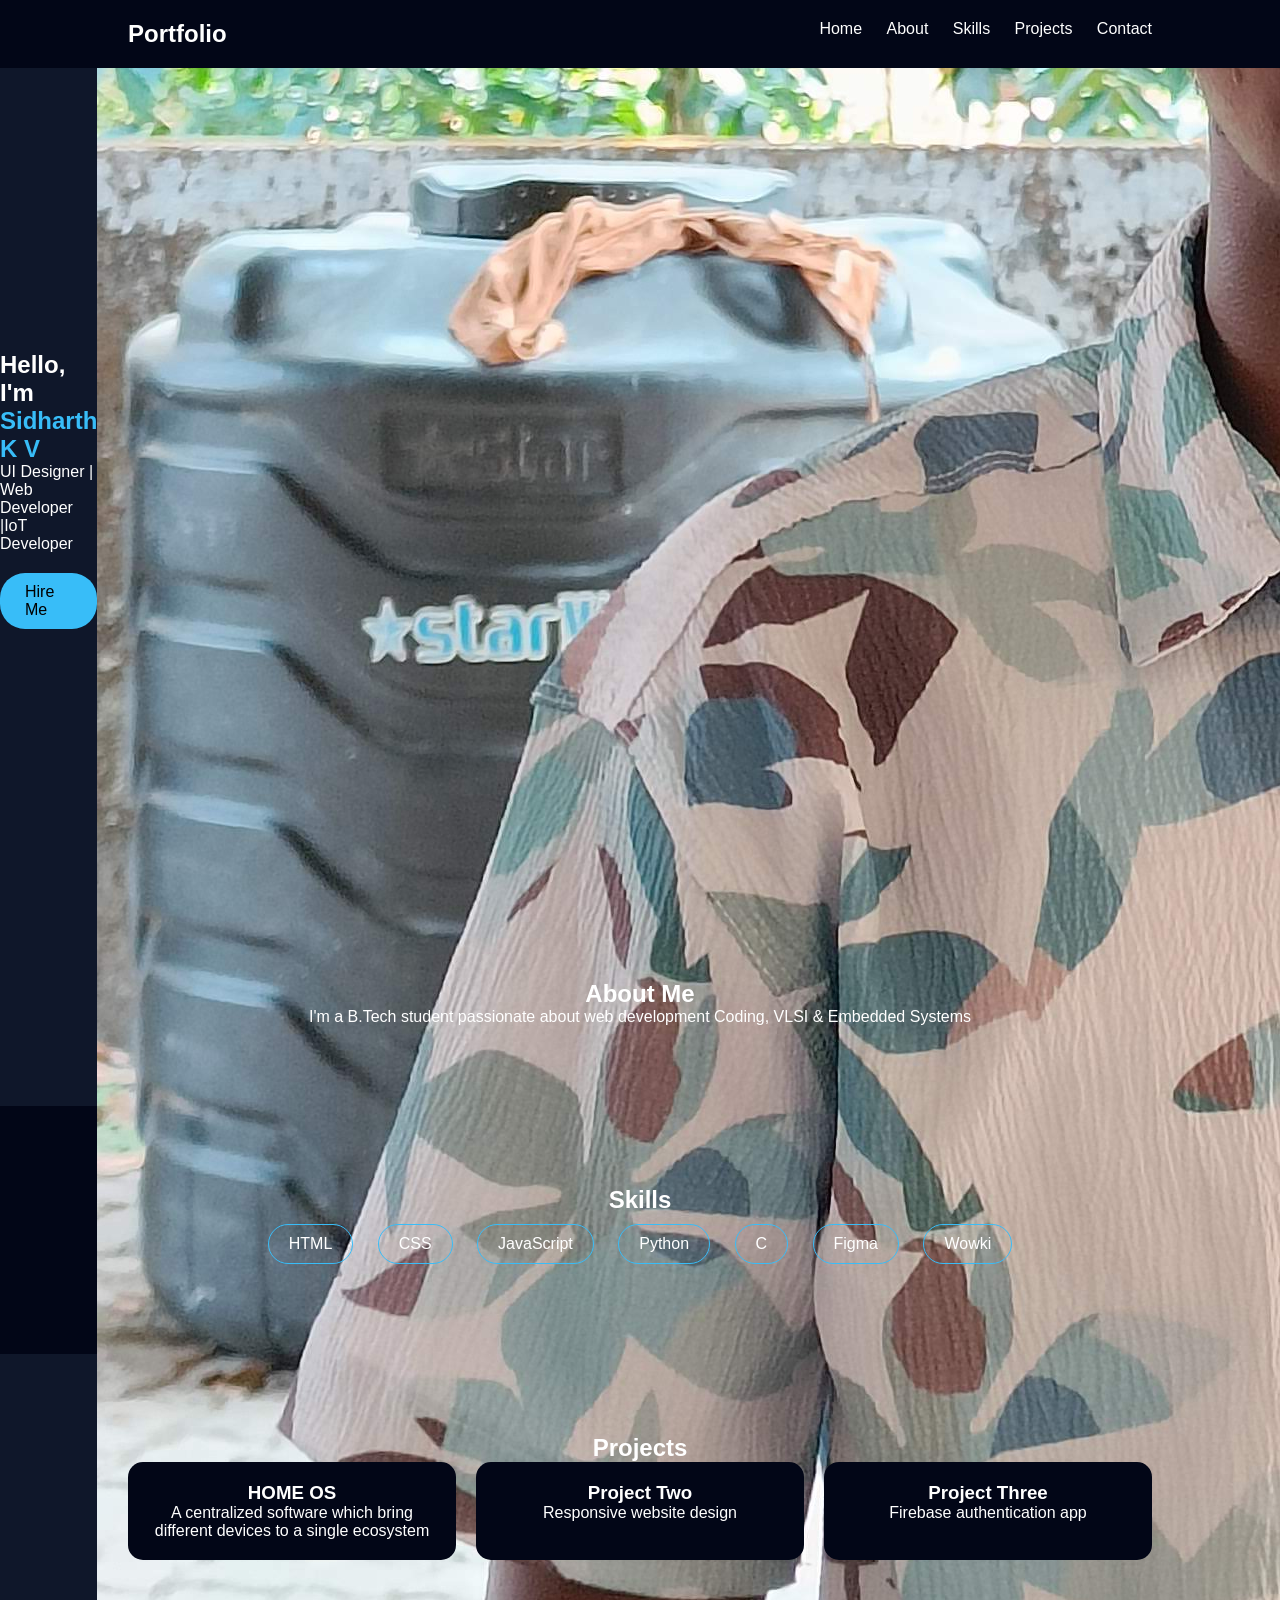
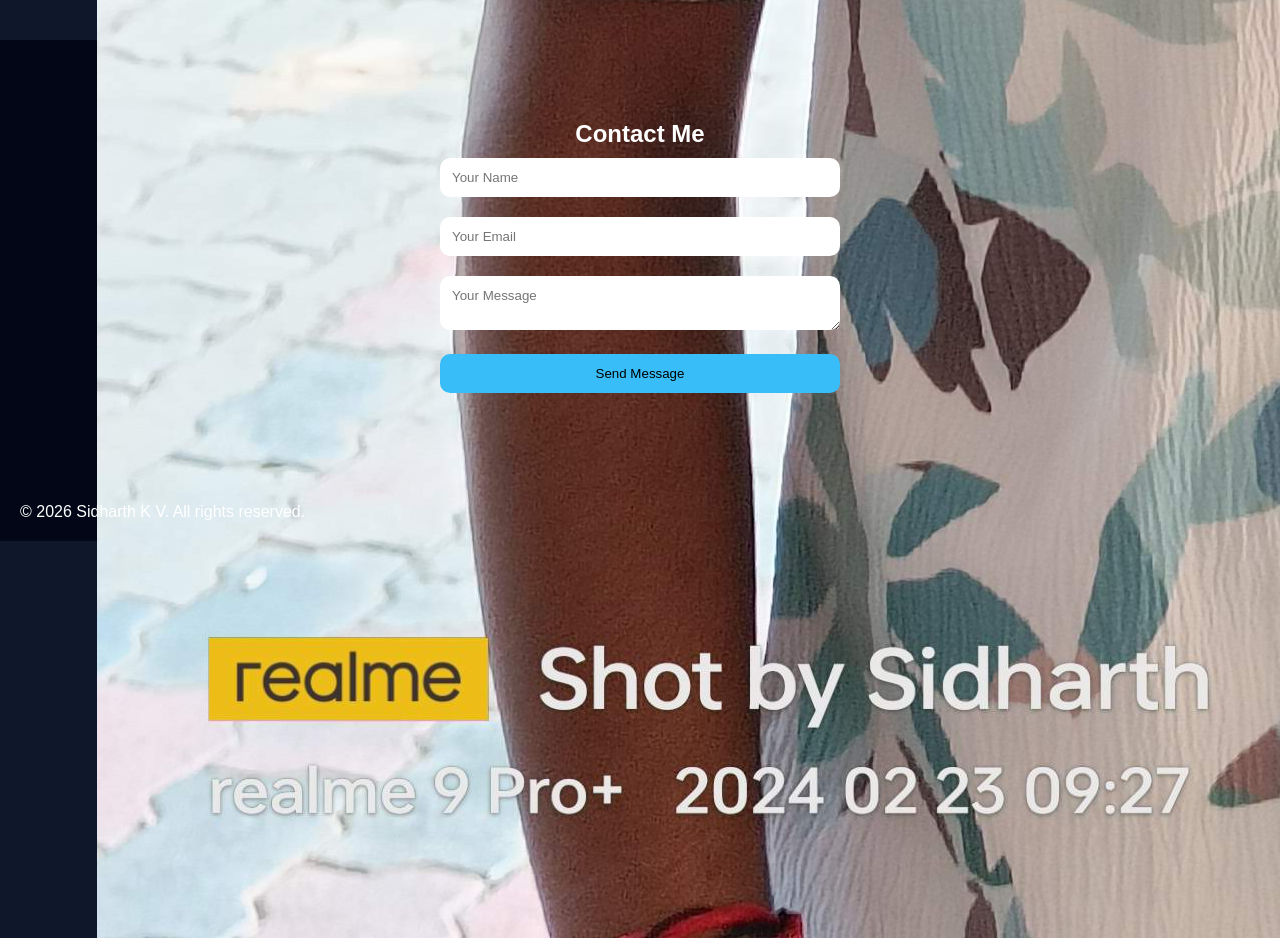
==== index.html @ f876b177 "Update index.html" ====
<!DOCTYPE html>
<html lang="en">
<head>
  <meta charset="UTF-8">
  <title>Sidharth K V | Portfolio</title>
  <meta name="viewport" content="width=device-width, initial-scale=1.0">
  <link rel="stylesheet" href="style.css">
</head>
<body>

  <!-- Navbar -->
  <header>
    <h2 class="logo">Portfolio</h2>
    <nav>
      <a href="#home">Home</a>
      <a href="#about">About</a>
      <a href="#skills">Skills</a>
      <a href="#projects">Projects</a>
      <a href="#contact">Contact</a>
    </nav>
  </header>

  <!-- Hero Section -->
  <section id="home" class="hero">
    <div class="hero-text">
      <h1>Hello, I'm <span>Sidharth K V</span></h1>
      <p> UI Designer | Web Developer |IoT Developer  </p>
      <a href="#contact" class="btn">Hire Me</a>
    </div>
    <img src="assets/profile.png" class="hero-img" alt="Profile">
  </section>

  <!-- About -->
  <section id="about" class="section">
    <h2>About Me</h2>
    <p>
      I'm a B.Tech student passionate about web development Coding, VLSI & Embedded Systems
    </p>
  </section>

  <!-- Skills -->
  <section id="skills" class="section dark">
    <h2>Skills</h2>
    <div class="skills">
      <span>HTML</span>
      <span>CSS</span>
      <span>JavaScript</span>
      <span>Python</span>
      <span>C</span>
      <span>Figma</span>
      <span>Wowki</span>
    </div>
  </section>

  <!-- Projects -->
  <section id="projects" class="section">
    <h2>Projects</h2>
    <div class="projects">
      <div class="card">
        <h3>HOME OS</h3>
        <p>A centralized software which bring different devices to a single ecosystem</p>
      </div>
      <div class="card">
        <h3>Project Two</h3>
        <p>Responsive website design</p>
      </div>
      <div class="card">
        <h3>Project Three</h3>
        <p>Firebase authentication app</p>
      </div>
    </div>
  </section>

  <!-- Contact -->
  <section id="contact" class="section dark">
    <h2>Contact Me</h2>
    <form>
      <input type="text" placeholder="Your Name" required>
      <input type="email" placeholder="Your Email" required>
      <textarea placeholder="Your Message"></textarea>
      <button type="submit">Send Message</button>
    </form>
  </section>

  <footer>
    <p>© 2026 Sidharth K V. All rights reserved.</p>
  </footer>

<script src="script.js"></script>
</body>
</html>
---- style.css ----
* {
  margin: 0;
  padding: 0;
  box-sizing: border-box;
  font-family: 'Segoe UI', sans-serif;
}

body {
  background: #0f172a;
  color: white;
}

/* Navbar */
header {
  display: flex;
  justify-content: space-between;
  padding: 20px 10%;
  background: #020617;
  position: fixed;
  width: 100%;
  z-index: 1000;
}

nav a {
  margin-left: 20px;
  color: white;
  text-decoration: none;
}

nav a:hover {
  color: #38bdf8;
}

/* Hero */
.hero {
  display: flex;
  align-items: center;
  justify-content: space-around;
  height: 100vh;
  padding-top: 80px;
}

.hero-text h1 span {
  color: #38bdf8;
}

.btn {
  display: inline-block;
  margin-top: 20px;
  padding: 10px 25px;
  background: #38bdf8;
  color: black;
  border-radius: 25px;
  text-decoration: none;
}

/* Sections */
.section {
  padding: 80px 10%;
  text-align: center;
}

.dark {
  background: #020617;
}

.skills span {
  display: inline-block;
  margin: 10px;
  padding: 10px 20px;
  border: 1px solid #38bdf8;
  border-radius: 20px;
}

.projects {
  display: grid;
  grid-template-columns: repeat(auto-fit, minmax(220px, 1fr));
  gap: 20px;
}

.card {
  background: #020617;
  padding: 20px;
  border-radius: 15px;
}

/* Contact */
form {
  max-width: 400px;
  margin: auto;
}

input, textarea, button {
  width: 100%;
  padding: 12px;
  margin: 10px 0;
  border-radius: 10px;
  border: none;
}

button {
  background: #38bdf8;
  cursor: pointer;
}

/* Footer */
footer {
  padding: 20px;
  background: #020617;
}
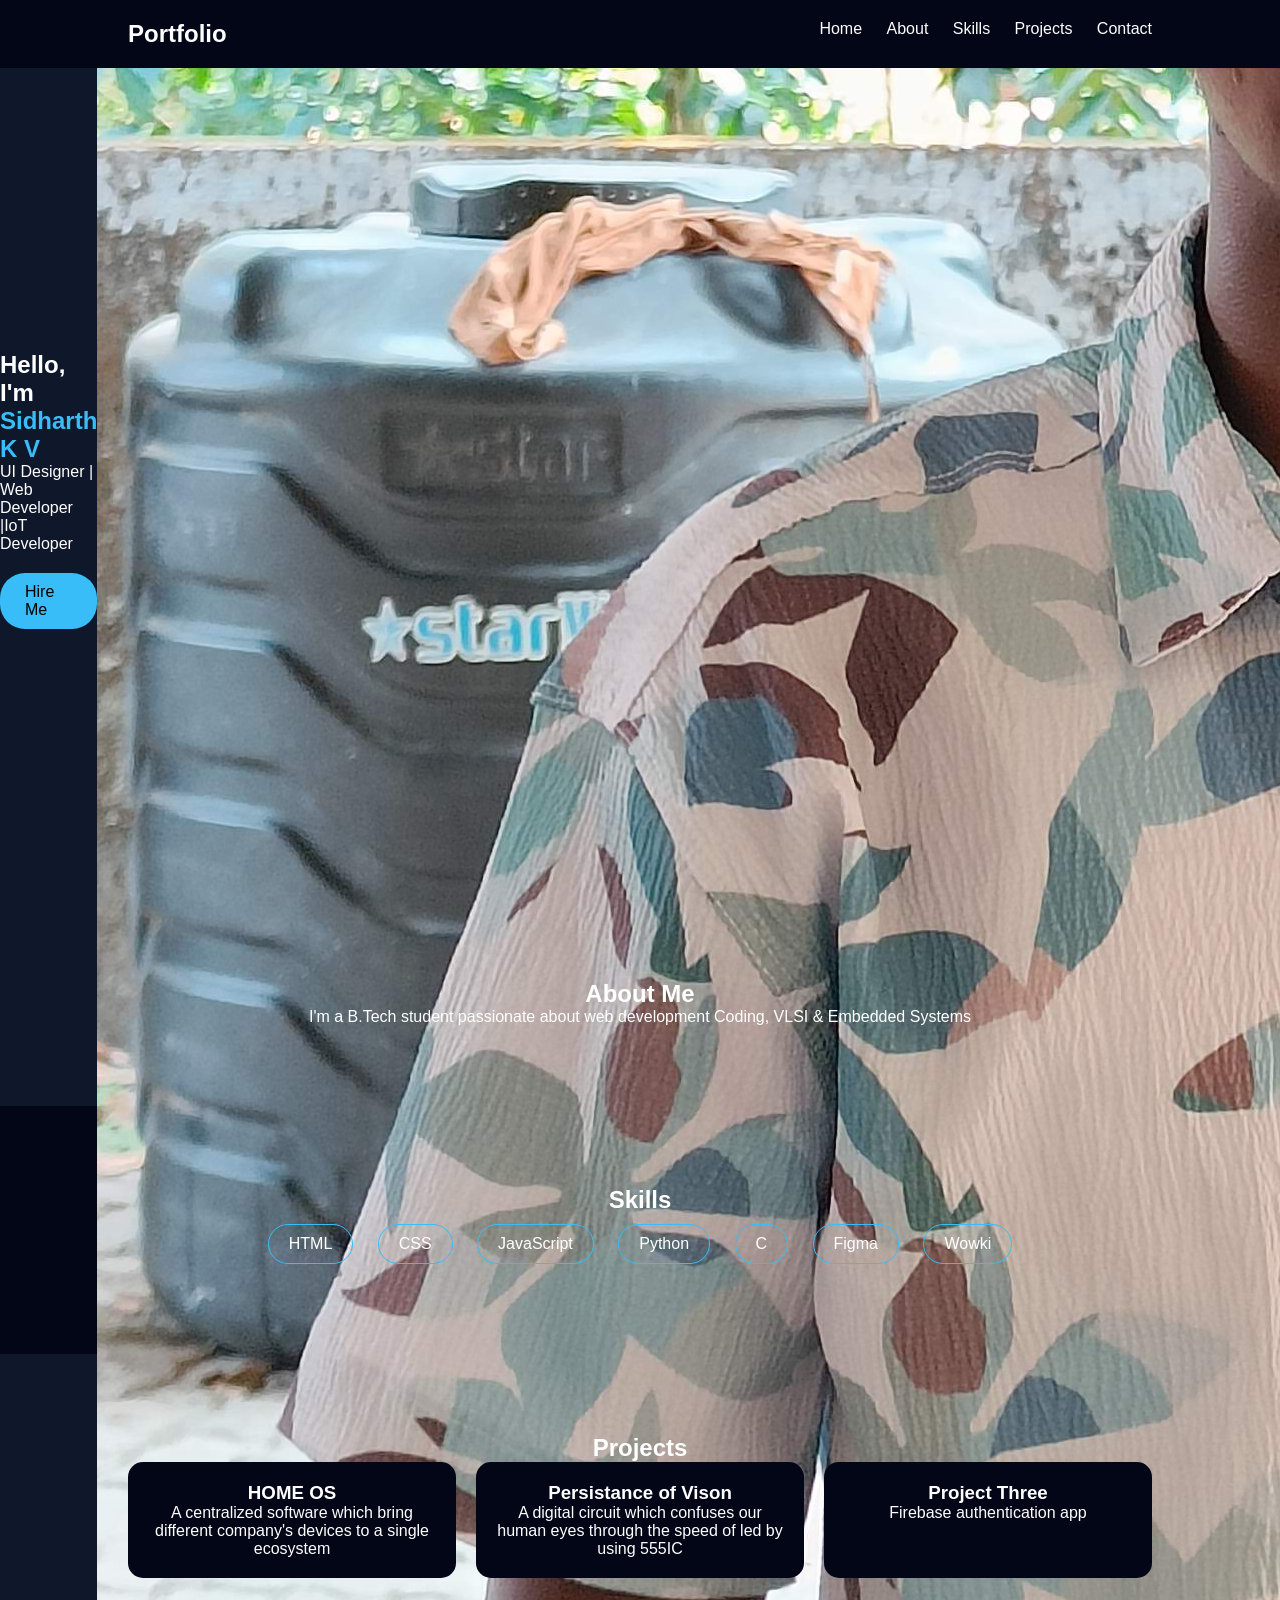
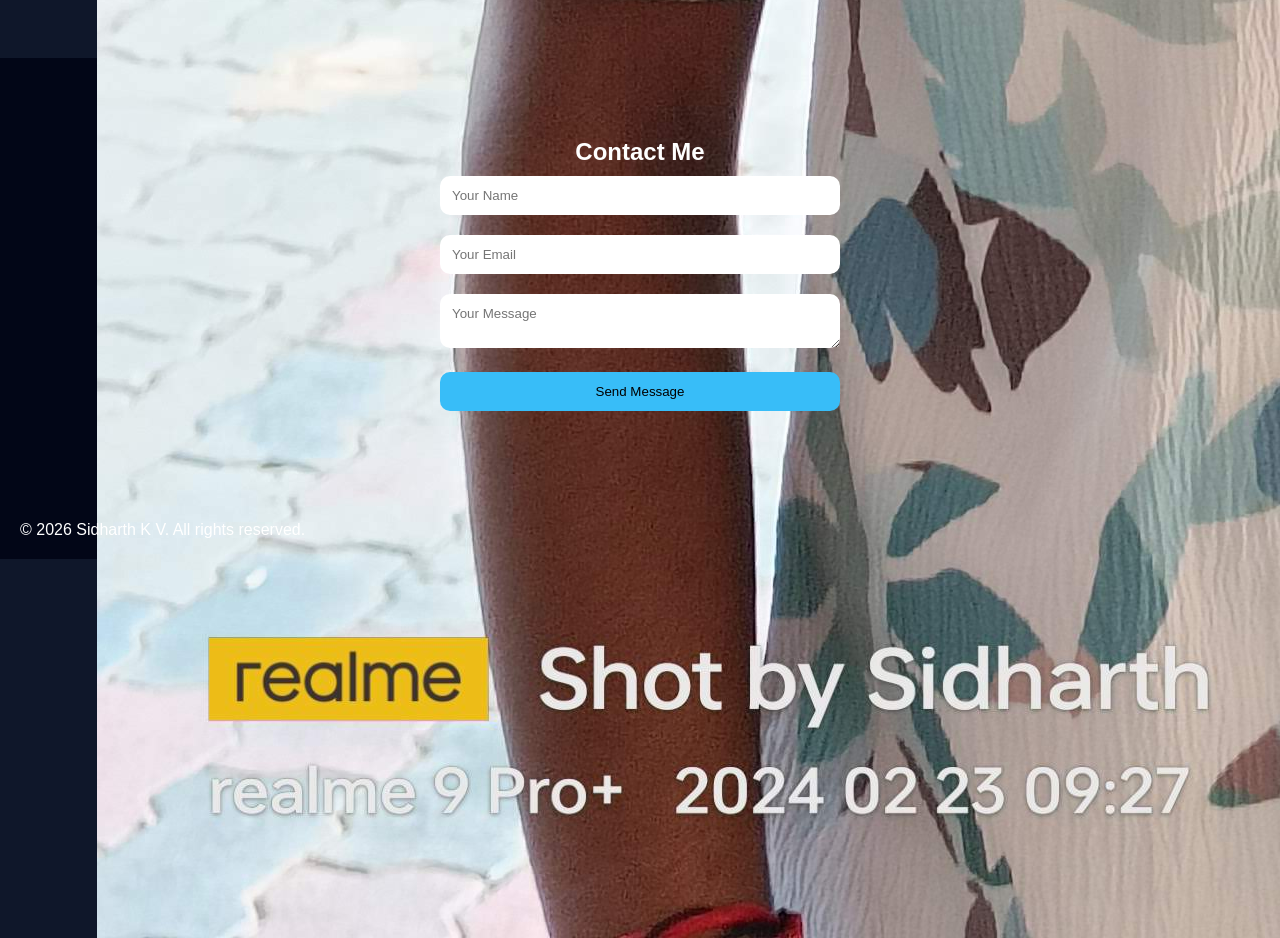
==== commit 1686131b: "Update index.html" ====
--- a/index.html
+++ b/index.html
@@ -27,7 +27,7 @@
       <p> UI Designer | Web Developer |IoT Developer  </p>
       <a href="#contact" class="btn">Hire Me</a>
     </div>
-    <img src="assets/profile.png" class="hero-img" alt="Profile">
+    <img src="profile.png" class="hero-img" alt="Profile">
   </section>
 
   <!-- About -->
@@ -58,11 +58,11 @@
     <div class="projects">
       <div class="card">
         <h3>HOME OS</h3>
-        <p>A centralized software which bring different devices to a single ecosystem</p>
+        <p>A centralized software which bring different company's devices to a single ecosystem</p>
       </div>
       <div class="card">
-        <h3>Project Two</h3>
-        <p>Responsive website design</p>
+        <h3>Persistance of Vison</h3>
+        <p>A digital circuit which confuses our human eyes through the speed of led by using 555IC </p>
       </div>
       <div class="card">
         <h3>Project Three</h3>
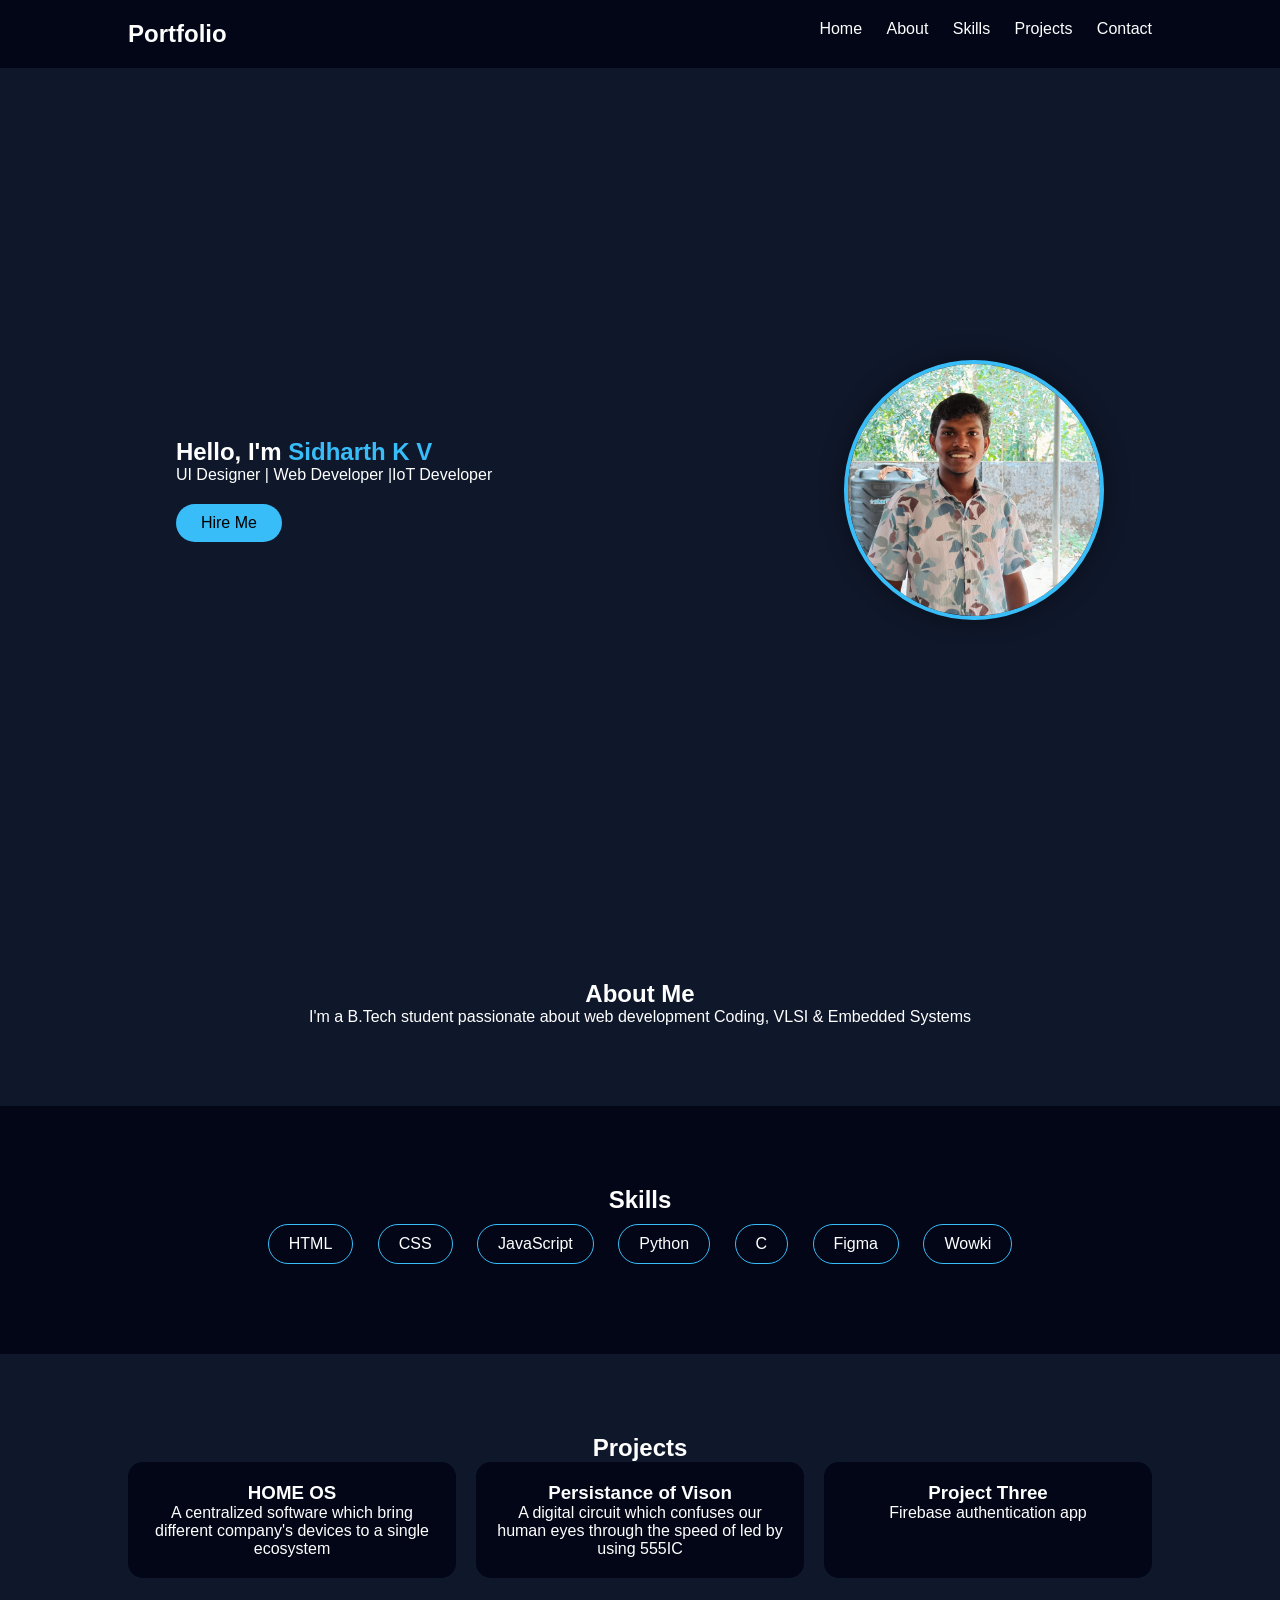
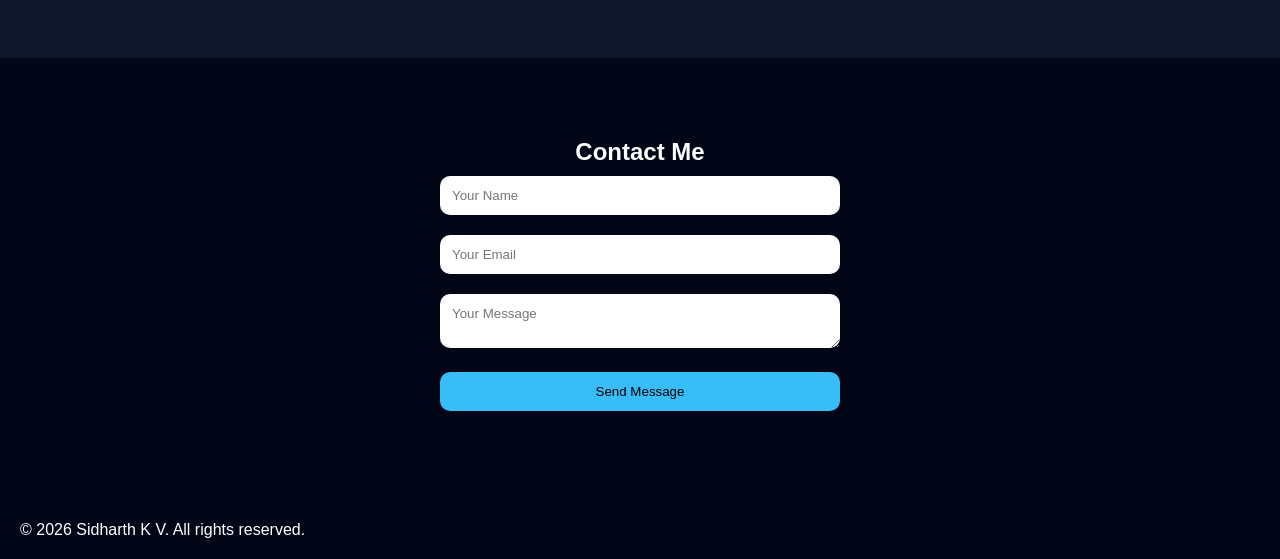
==== commit 36ef91b5: "Update index.html" ====
--- a/index.html
+++ b/index.html
@@ -27,7 +27,7 @@
       <p> UI Designer | Web Developer |IoT Developer  </p>
       <a href="#contact" class="btn">Hire Me</a>
     </div>
-    <img src="profile.png" class="hero-img" alt="Profile">
+    <img src="profile.png" class="profile-img" alt="Profile">
   </section>
 
   <!-- About -->
--- a/style.css
+++ b/style.css
@@ -39,6 +39,16 @@
   height: 100vh;
   padding-top: 80px;
 }
+
+.profile-img {
+  width: 260px;
+  height: 260px;
+  object-fit: cover;
+  border-radius: 50%;
+  border: 4px solid #38bdf8;
+  box-shadow: 0 0 25px rgba(0, 0, 0, 0.4);
+}
+
 
 .hero-text h1 span {
   color: #38bdf8;
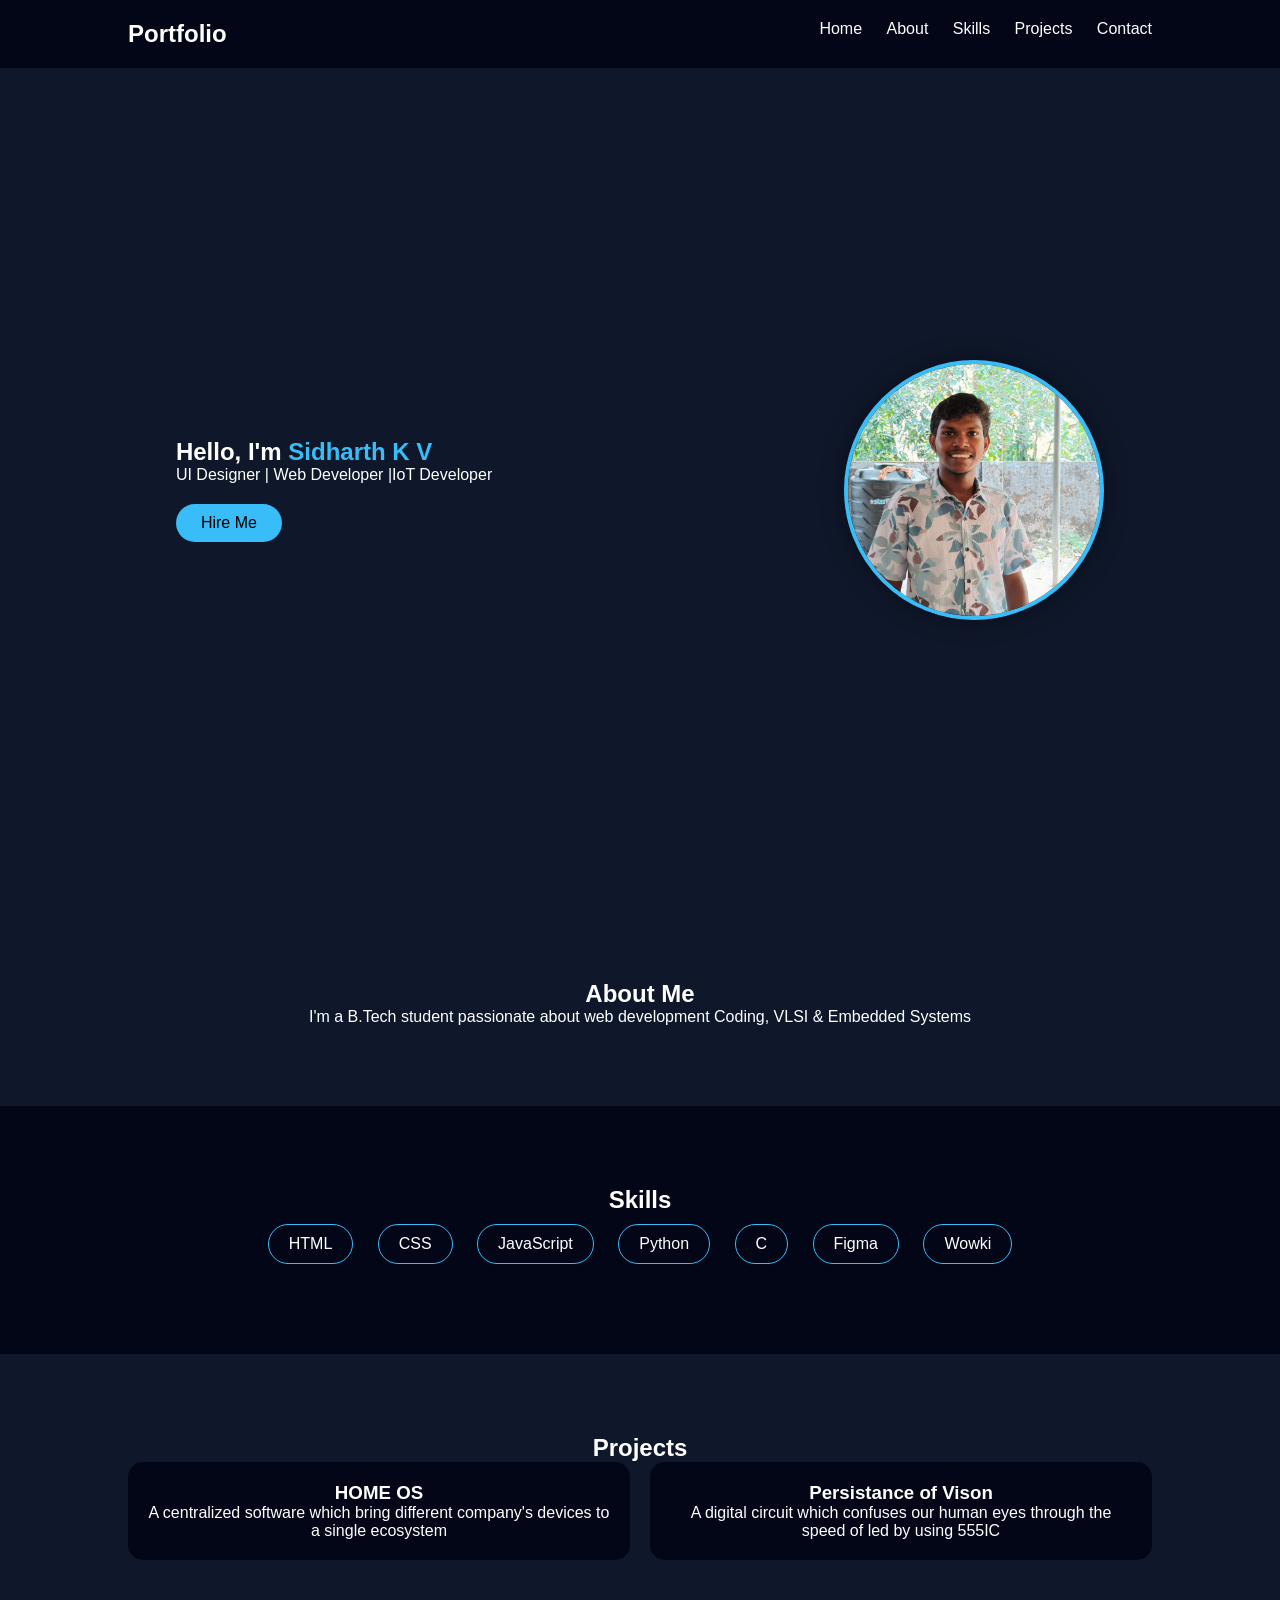
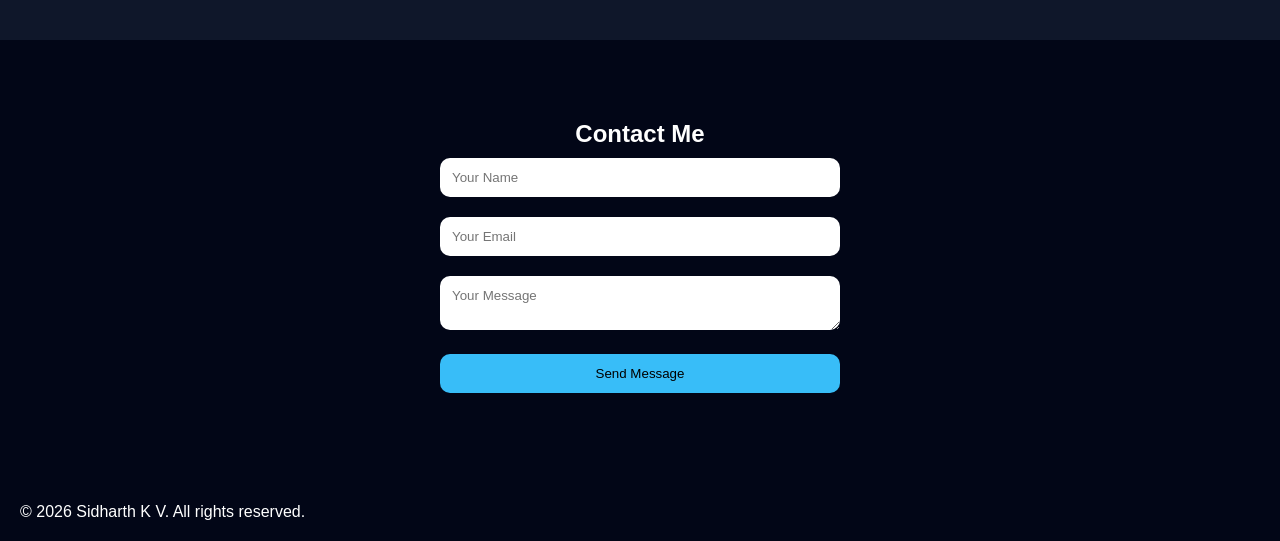
==== commit 64954477: "Update index.html" ====
--- a/index.html
+++ b/index.html
@@ -64,10 +64,6 @@
         <h3>Persistance of Vison</h3>
         <p>A digital circuit which confuses our human eyes through the speed of led by using 555IC </p>
       </div>
-      <div class="card">
-        <h3>Project Three</h3>
-        <p>Firebase authentication app</p>
-      </div>
     </div>
   </section>
 
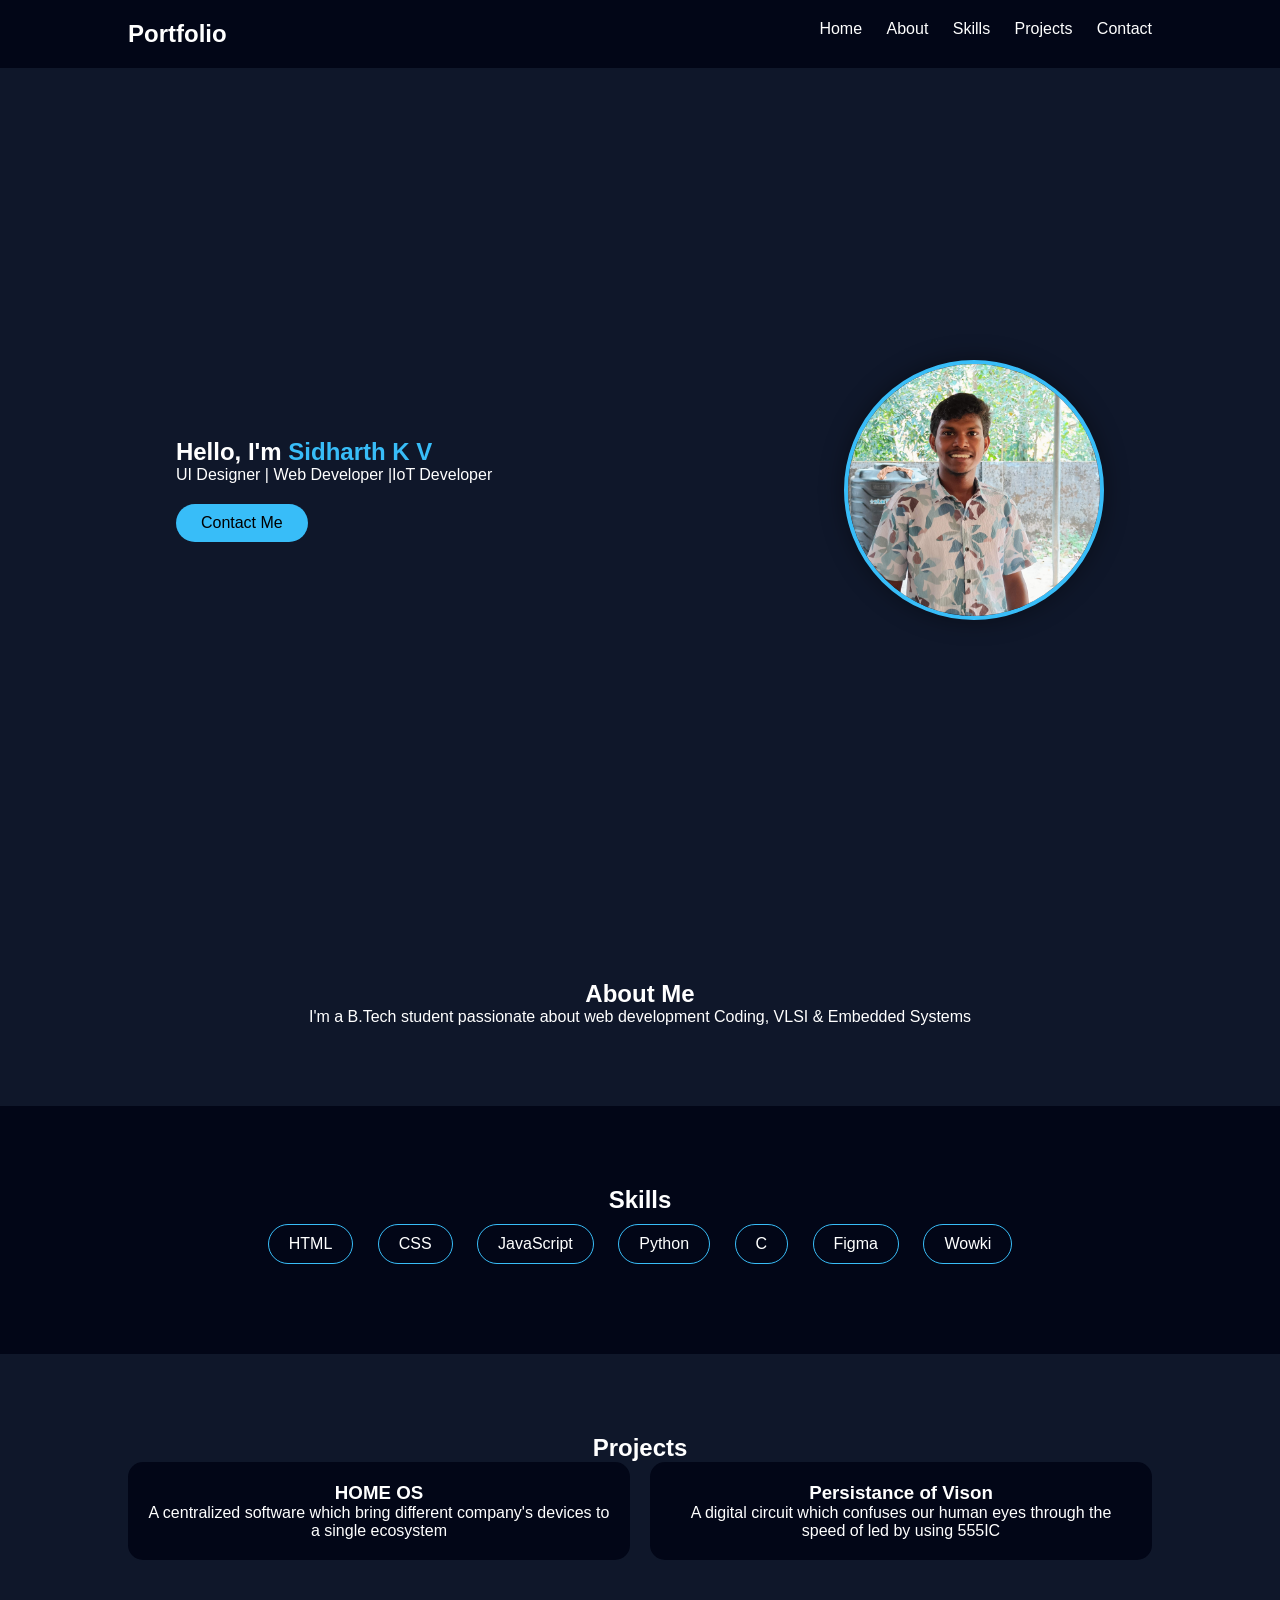
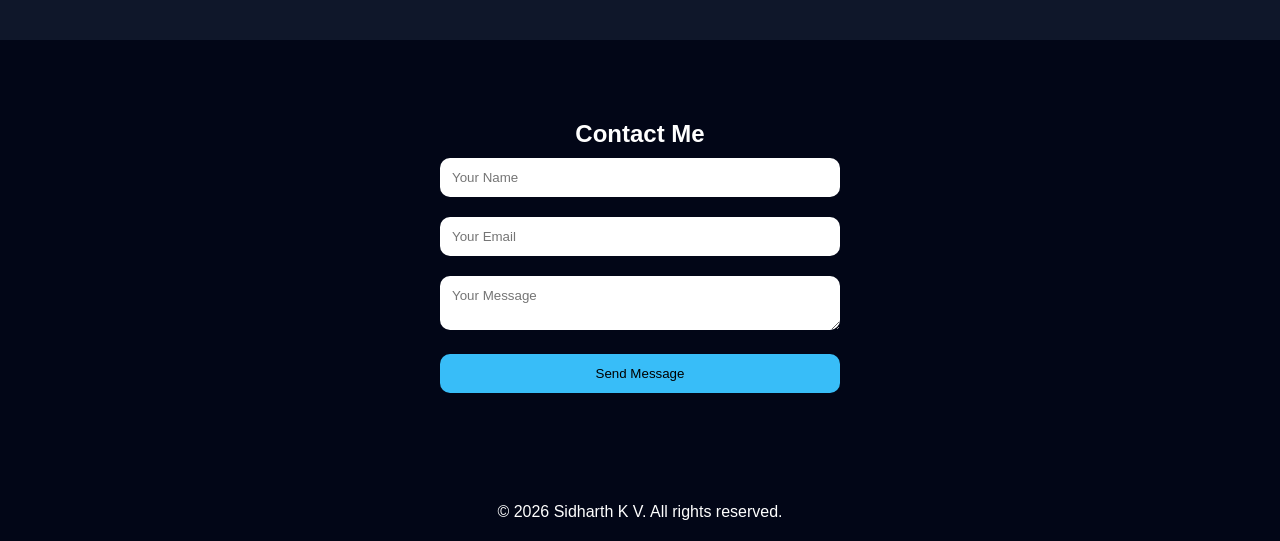
==== commit 34cd7036: "Update index.html" ====
--- a/index.html
+++ b/index.html
@@ -25,7 +25,7 @@
     <div class="hero-text">
       <h1>Hello, I'm <span>Sidharth K V</span></h1>
       <p> UI Designer | Web Developer |IoT Developer  </p>
-      <a href="#contact" class="btn">Hire Me</a>
+      <a href="#contact" class="btn">Contact Me</a>
     </div>
     <img src="profile.png" class="profile-img" alt="Profile">
   </section>
--- a/style.css
+++ b/style.css
@@ -117,4 +117,5 @@
 footer {
   padding: 20px;
   background: #020617;
+  text-align: center;
 }
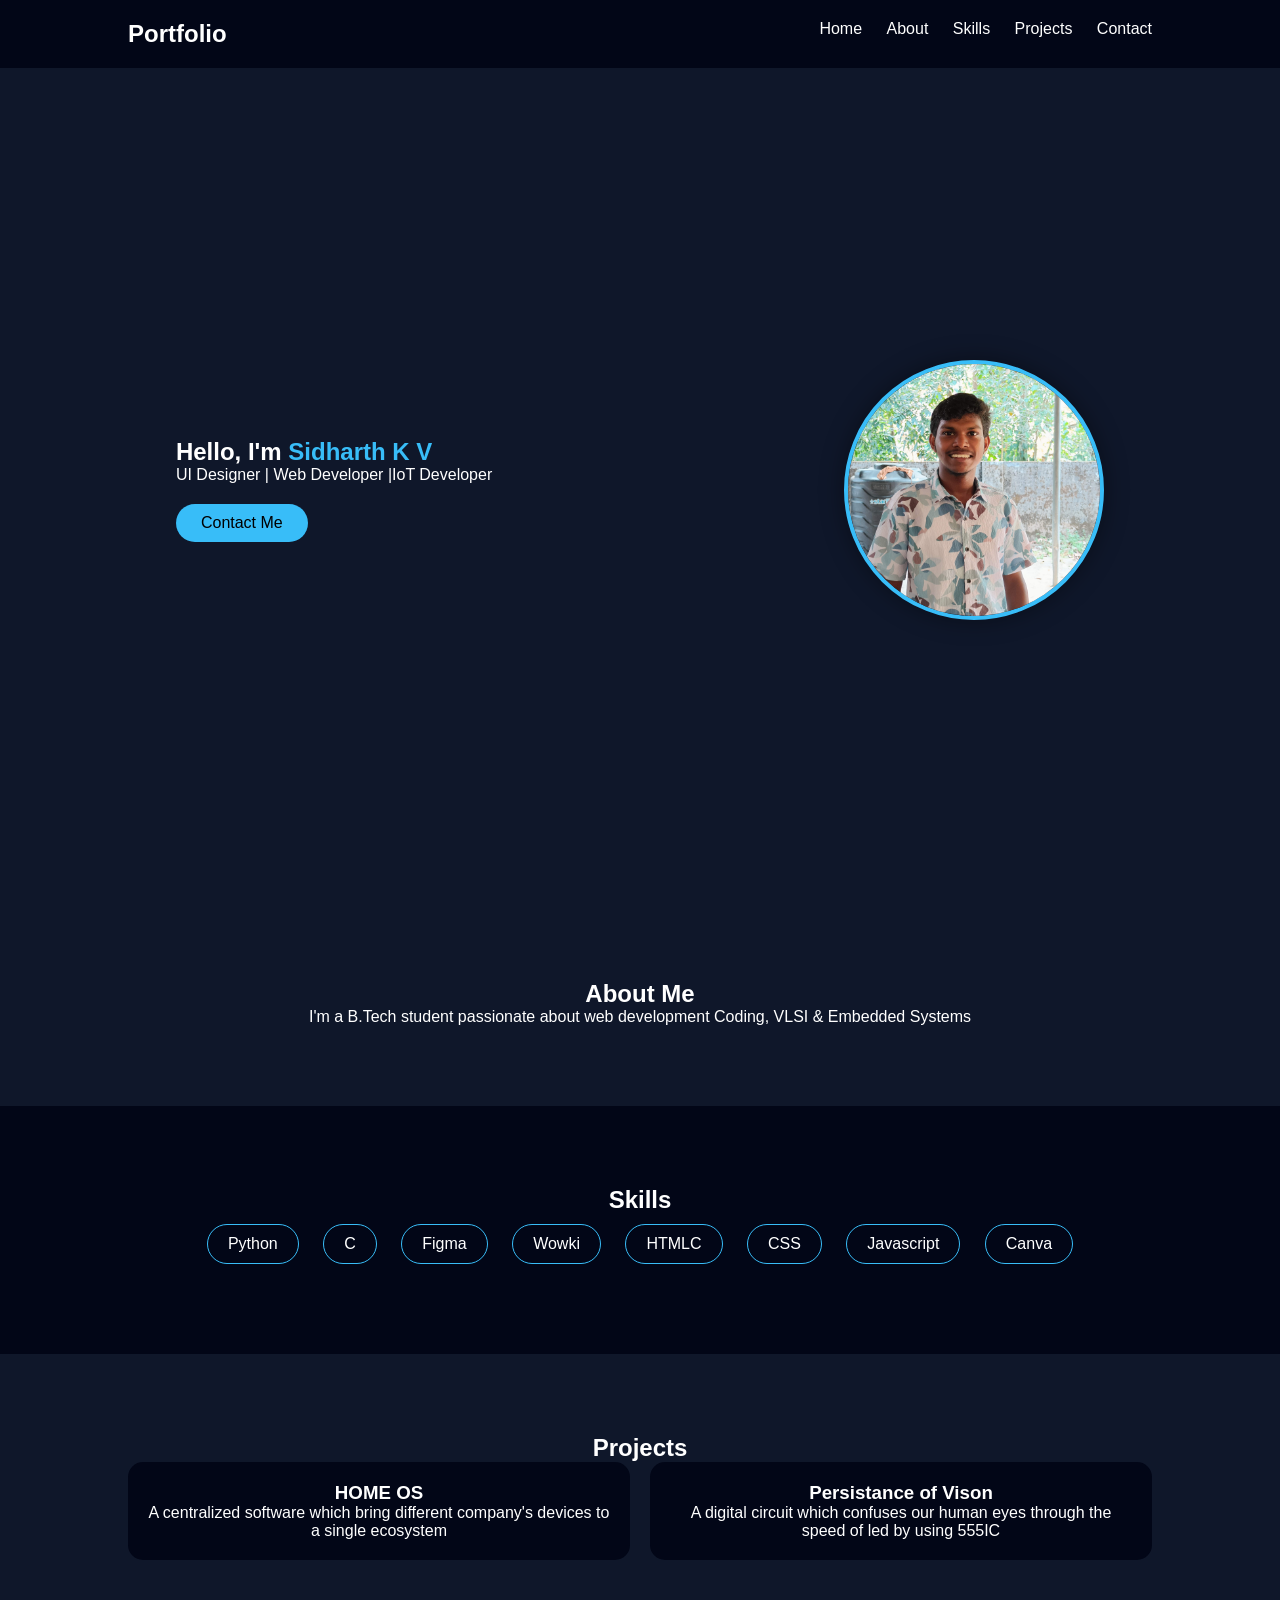
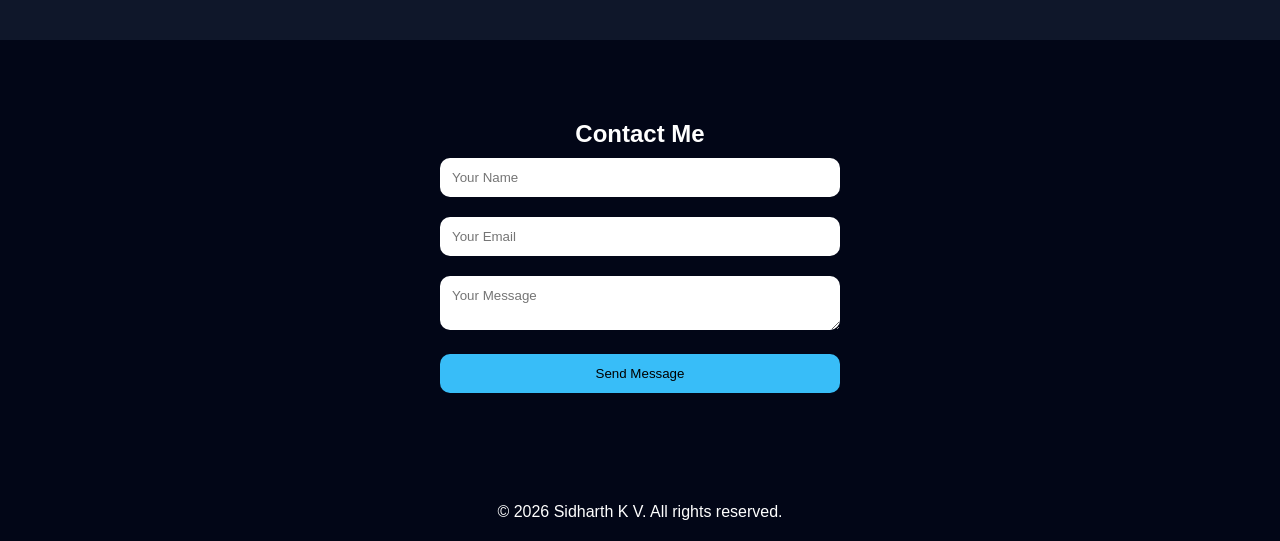
==== commit 95c7dd04: "Update index.html" ====
--- a/index.html
+++ b/index.html
@@ -42,13 +42,14 @@
   <section id="skills" class="section dark">
     <h2>Skills</h2>
     <div class="skills">
-      <span>HTML</span>
-      <span>CSS</span>
-      <span>JavaScript</span>
       <span>Python</span>
       <span>C</span>
       <span>Figma</span>
       <span>Wowki</span>
+      <span>HTMLC</span>
+      <span>CSS</span>
+      <span>Javascript</span>
+      <span>Canva</span>
     </div>
   </section>
 
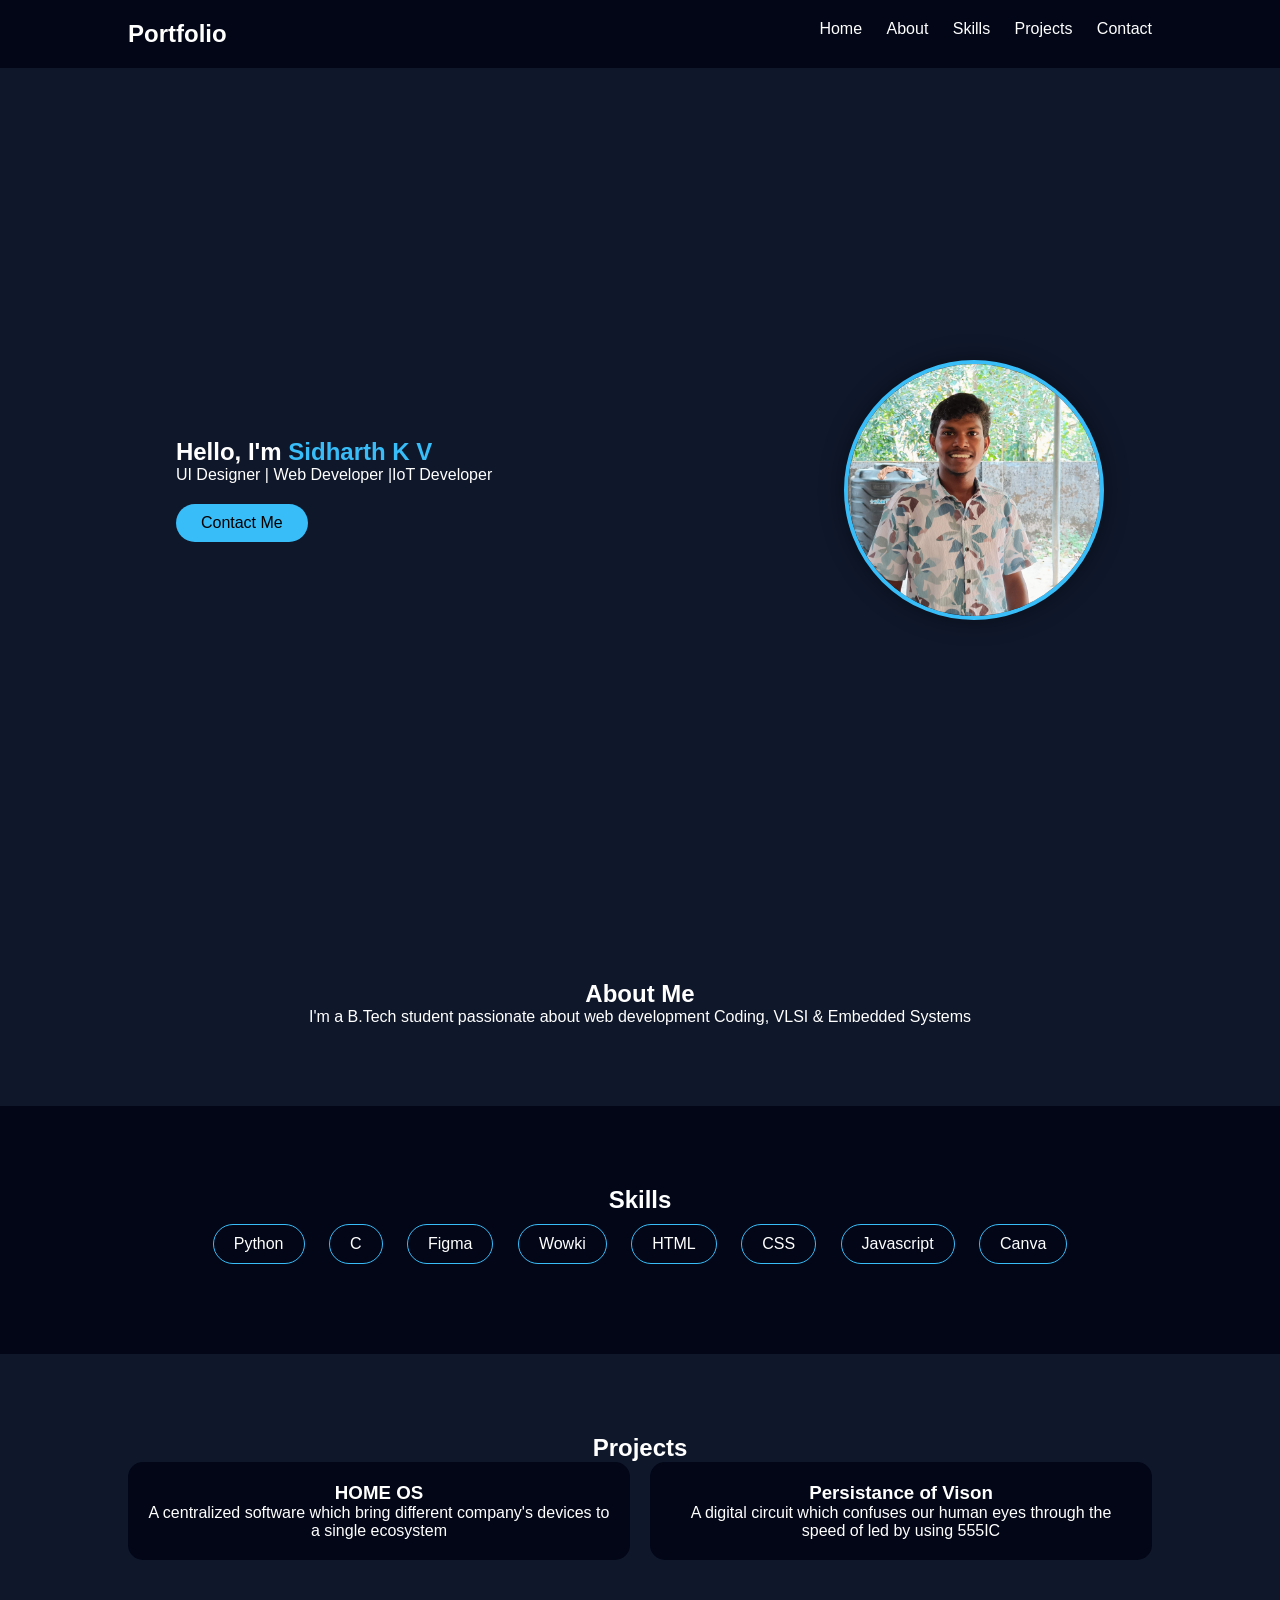
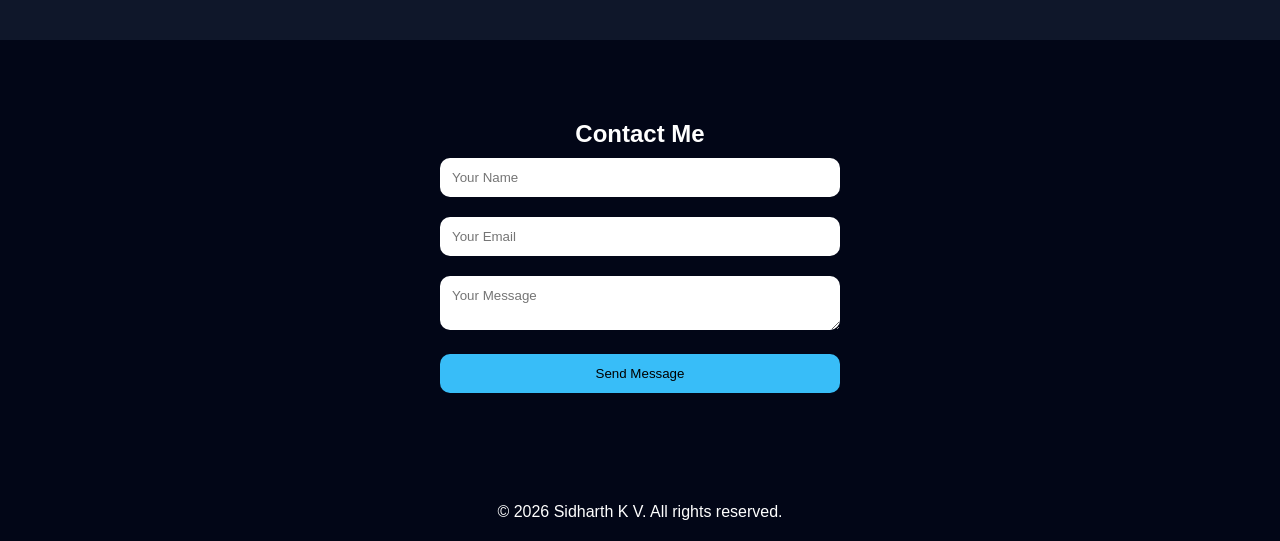
==== commit b029a009: "Update index.html" ====
--- a/index.html
+++ b/index.html
@@ -46,7 +46,7 @@
       <span>C</span>
       <span>Figma</span>
       <span>Wowki</span>
-      <span>HTMLC</span>
+      <span>HTML</span>
       <span>CSS</span>
       <span>Javascript</span>
       <span>Canva</span>
--- a/style.css
+++ b/style.css
@@ -10,7 +10,7 @@
   color: white;
 }
 
-/* Navbar */
+
 header {
   display: flex;
   justify-content: space-between;
@@ -31,7 +31,7 @@
   color: #38bdf8;
 }
 
-/* Hero */
+
 .hero {
   display: flex;
   align-items: center;
@@ -64,7 +64,7 @@
   text-decoration: none;
 }
 
-/* Sections */
+
 .section {
   padding: 80px 10%;
   text-align: center;
@@ -94,7 +94,7 @@
   border-radius: 15px;
 }
 
-/* Contact */
+
 form {
   max-width: 400px;
   margin: auto;
@@ -113,9 +113,17 @@
   cursor: pointer;
 }
 
-/* Footer */
+
 footer {
   padding: 20px;
   background: #020617;
+  display: flex !important;
+  justify-content: center !important;
+  align-items: center !important;
   text-align: center;
 }
+
+footer * {
+  margin: 0;
+}
+
